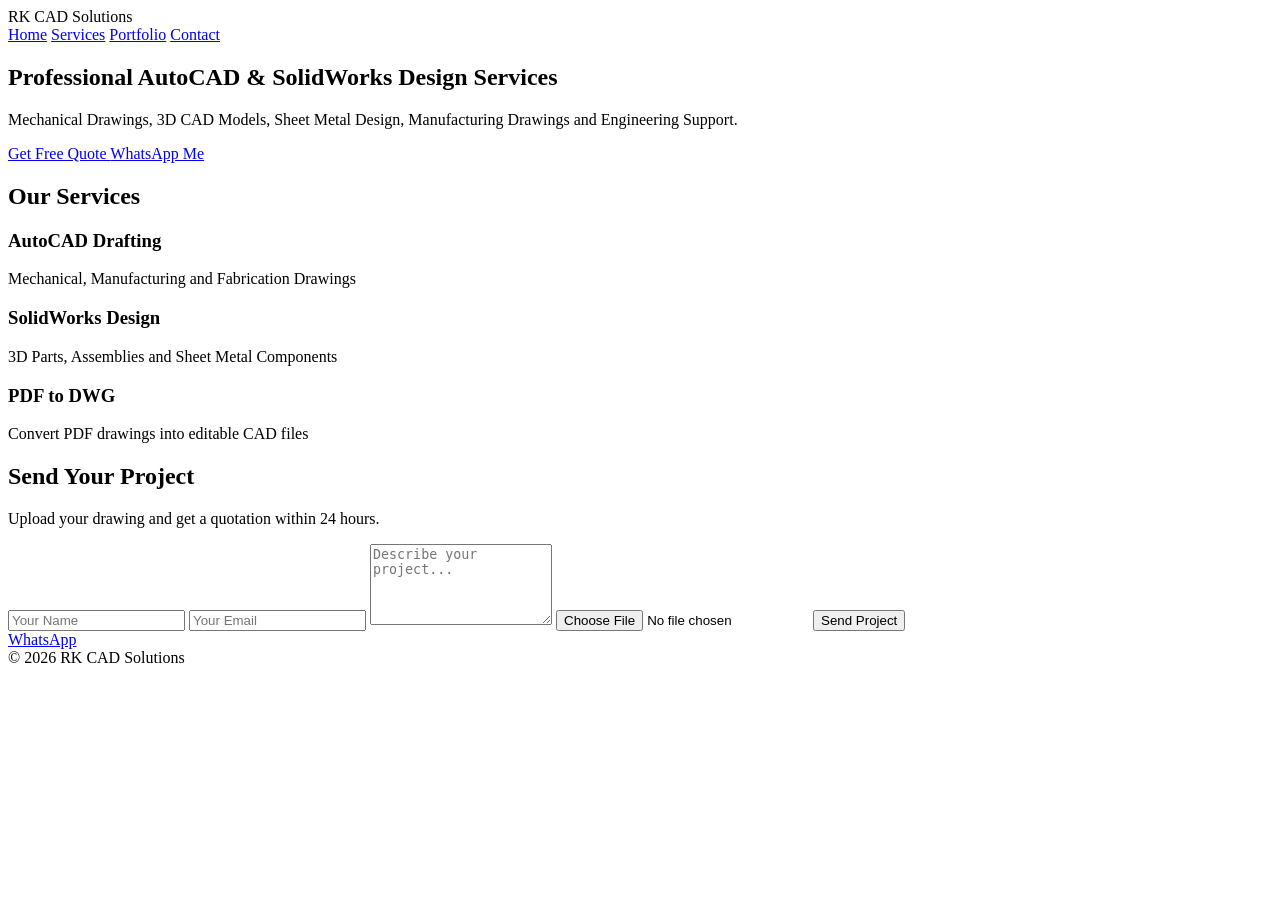
==== index.html @ ea782892 "Create index.html" ====
<!DOCTYPE html>
<html lang="en">
<head>
<meta charset="UTF-8">
<meta name="viewport" content="width=device-width, initial-scale=1.0">
<title>RK CAD Solutions</title>

<link rel="stylesheet"
href="{{ url_for('static', filename='style.css') }}">
</head>

<body>

<header>
    <div class="logo">
        RK CAD Solutions
    </div>

    <nav>
        <a href="/">Home</a>
        <a href="#">Services</a>
        <a href="#">Portfolio</a>
        <a href="#">Contact</a>
    </nav>
</header>

<section class="hero">

    <div class="hero-content">

        <h1>
            Professional AutoCAD & SolidWorks Design Services
        </h1>

        <p>
            Mechanical Drawings, 3D CAD Models, Sheet Metal Design,
            Manufacturing Drawings and Engineering Support.
        </p>

        <div class="hero-buttons">

            <a href="#contact" class="btn">
                Get Free Quote
            </a>

            <a href="https://wa.me/918770573129"
               class="btn whatsapp-btn">
                WhatsApp Me
            </a>

        </div>

    </div>

</section>

<section class="services">

<h2>Our Services</h2>

<div class="cards">

<div class="card">
<h3>AutoCAD Drafting</h3>
<p>
Mechanical, Manufacturing and Fabrication Drawings
</p>
</div>

<div class="card">
<h3>SolidWorks Design</h3>
<p>
3D Parts, Assemblies and Sheet Metal Components
</p>
</div>

<div class="card">
<h3>PDF to DWG</h3>
<p>
Convert PDF drawings into editable CAD files
</p>
</div>

</div>

</section>


<section class="contact" id="contact">

    <h2>Send Your Project</h2>

    <p>
        Upload your drawing and get a quotation within 24 hours.
    </p>

    <form action="/upload"
          method="POST"
          enctype="multipart/form-data">

        <input type="text"
               name="name"
               placeholder="Your Name"
               required>

        <input type="email"
               name="email"
               placeholder="Your Email"
               required>

        <textarea
                name="details"
                placeholder="Describe your project..."
                rows="5"></textarea>

        <input type="file"
               name="file"
               accept=".pdf,.dwg,.dxf,.step,.stp"
               required>

        <button type="submit">
            Send Project
        </button>

    </form>

</section>

<a href="https://wa.me/918770573129"
class="floating-whatsapp">
WhatsApp
</a>

<footer>
© 2026 RK CAD Solutions
</footer>

</body>
</html>
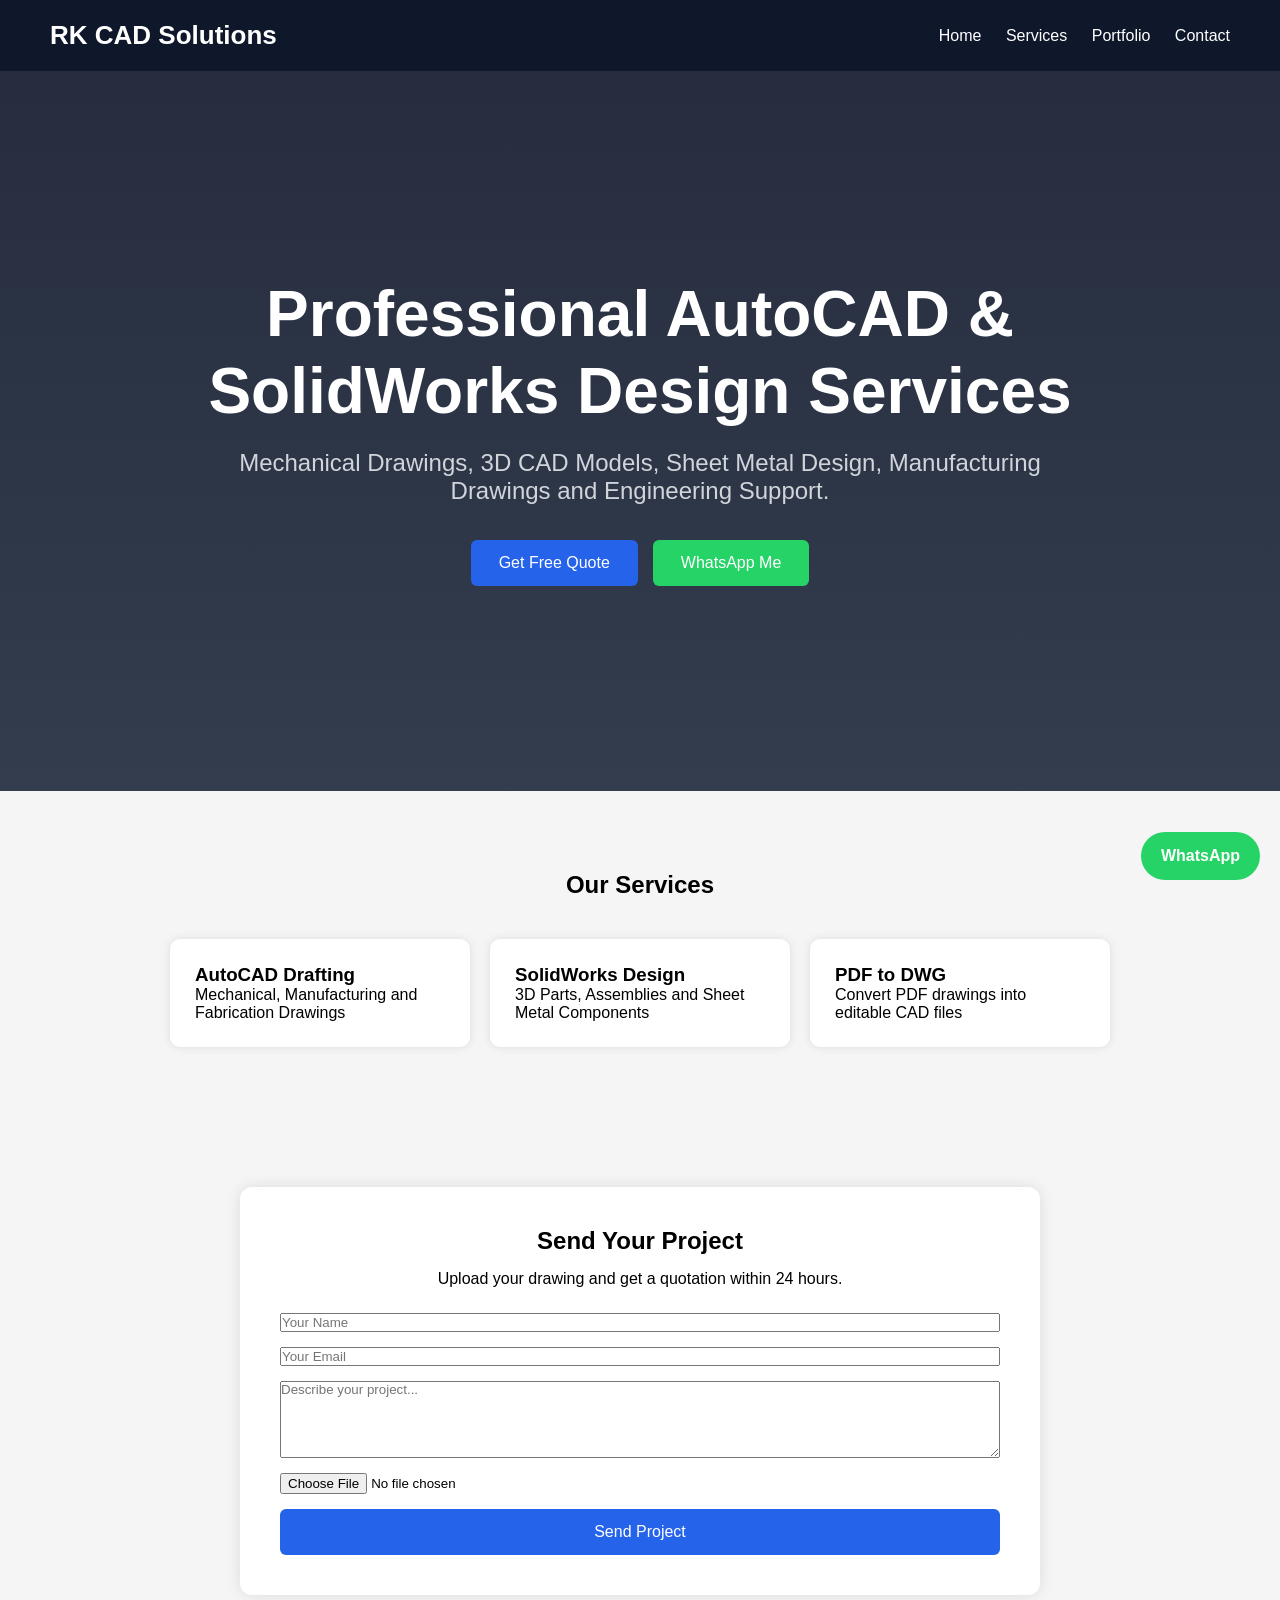
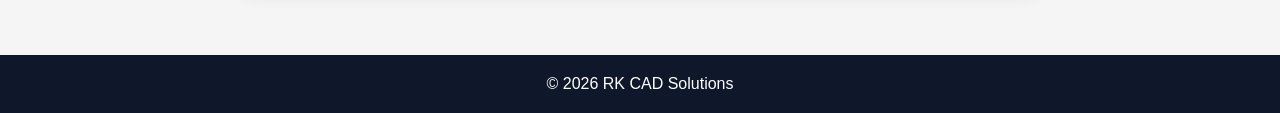
==== commit 8c743317: "Update index.html" ====
--- a/index.html
+++ b/index.html
@@ -5,8 +5,7 @@
 <meta name="viewport" content="width=device-width, initial-scale=1.0">
 <title>RK CAD Solutions</title>
 
-<link rel="stylesheet"
-href="{{ url_for('static', filename='style.css') }}">
+<link rel="stylesheet" href="static/style.css">
 </head>
 
 <body>
--- a/static/style.css
+++ b/static/style.css
@@ -0,0 +1,199 @@
+*{
+    margin:0;
+    padding:0;
+    box-sizing:border-box;
+    font-family:Arial,sans-serif;
+}
+
+body{
+    background:#f5f5f5;
+}
+
+header{
+    background:#0f172a;
+    color:white;
+    padding:20px 50px;
+    display:flex;
+    justify-content:space-between;
+    align-items:center;
+
+    position:sticky;
+    top:0;
+    z-index:1000;
+}
+
+.logo{
+    font-size:26px;
+    font-weight:bold;
+}
+
+nav a{
+    color:white;
+    text-decoration:none;
+    margin-left:20px;
+}
+
+.hero{
+    min-height:80vh;
+    display:flex;
+    justify-content:center;
+    align-items:center;
+    text-align:center;
+
+    background:linear-gradient(
+        rgba(15,23,42,0.9),
+        rgba(30,41,59,0.9)
+    );
+
+    color:white;
+    padding:40px;
+}
+
+.hero-content{
+    max-width:900px;
+}
+
+.hero h1{
+    font-size:64px;
+    margin-bottom:20px;
+    line-height:1.2;
+}
+
+.hero p{
+    font-size:24px;
+    margin-bottom:35px;
+    color:#d1d5db;
+}
+
+.hero-buttons{
+    display:flex;
+    justify-content:center;
+    gap:15px;
+    flex-wrap:wrap;
+}
+
+.btn{
+    background:#2563eb;
+    color:white;
+    padding:12px 25px;
+    text-decoration:none;
+    border-radius:6px;
+}
+
+.services{
+    padding:80px 40px;
+}
+
+.services h2{
+    text-align:center;
+    margin-bottom:40px;
+}
+
+.cards{
+    display:flex;
+    gap:20px;
+    justify-content:center;
+    flex-wrap:wrap;
+}
+
+.card{
+    background:white;
+    width:300px;
+    padding:25px;
+    border-radius:10px;
+    box-shadow:0 0 10px rgba(0,0,0,0.1);
+    transition:0.3s;
+}
+
+.card:hover{
+    transform:translateY(-8px);
+}
+
+.btn,
+
+.contact button{
+    background:#2563eb;
+    color:white;
+    border:none;
+    padding:14px 28px;
+    border-radius:6px;
+    text-decoration:none;
+    cursor:pointer;
+    transition:0.3s;
+}
+
+.btn:hover,
+
+.contact button:hover{
+    background:#1d4ed8;
+}
+
+footer{
+    background:#0f172a;
+    color:white;
+    text-align:center;
+    padding:20px;
+}
+
+.floating-whatsapp{
+    position:fixed;
+    right:20px;
+    bottom:20px;
+    background:#25D366;
+    color:white;
+    padding:15px 20px;
+    border-radius:50px;
+    text-decoration:none;
+    font-weight:bold;
+}
+
+.whatsapp-btn{
+    background:#25D366;
+}
+
+.whatsapp-btn:hover{
+    background:#1da851;
+}
+
+.contact{
+    max-width:800px;
+    margin:60px auto;
+    background:white;
+    padding:40px;
+    border-radius:12px;
+    box-shadow:0 0 15px rgba(0,0,0,0.1);
+}
+
+.contact h2{
+    text-align:center;
+    margin-bottom:15px;
+}
+
+.contact p{
+    text-align:center;
+    margin-bottom:25px;
+}
+
+.contact input:focus,
+.contact textarea:focus{
+    outline:none;
+    border:2px solid #2563eb;
+}
+
+.contact button{
+    width:100%;
+    padding:14px;
+    background:#2563eb;
+    color:white;
+    border:none;
+    border-radius:6px;
+    cursor:pointer;
+    font-size:16px;
+}
+
+.contact form{
+    display:flex;
+    flex-direction:column;
+    gap:15px;
+}
+
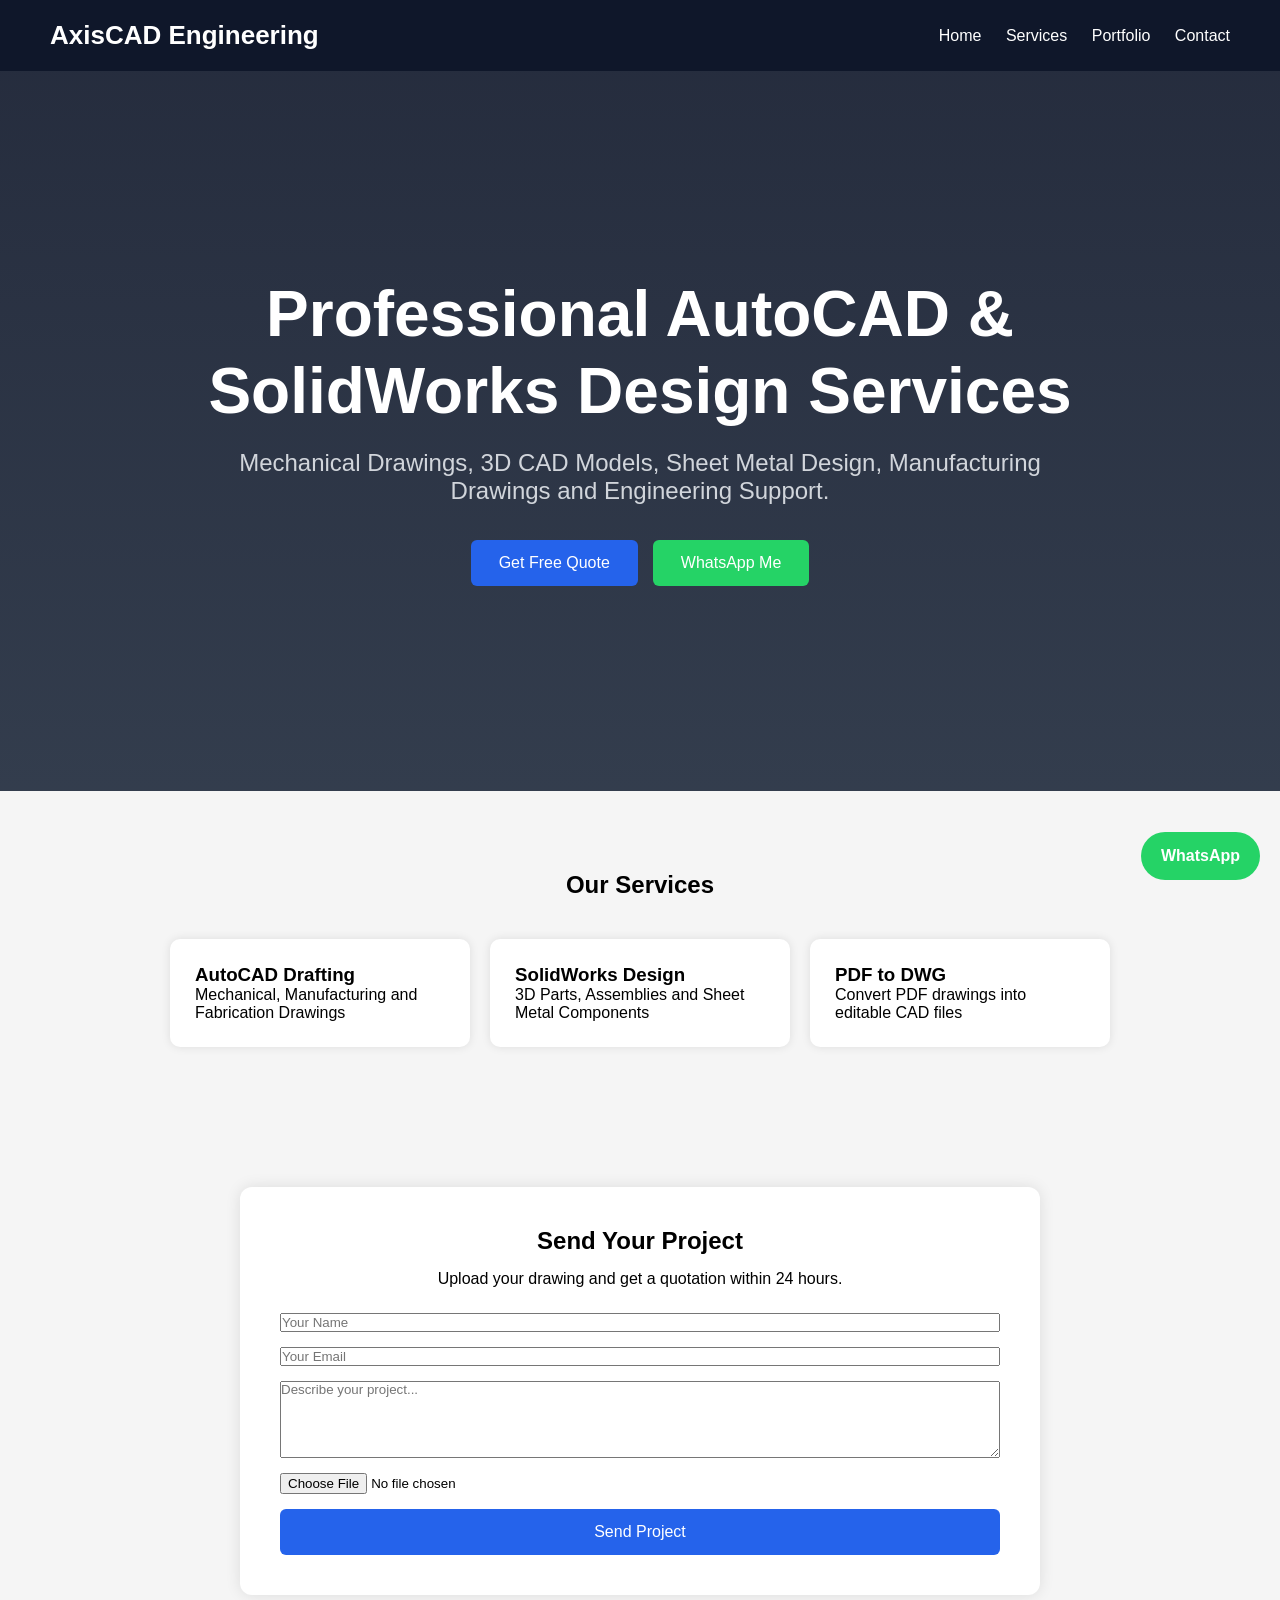
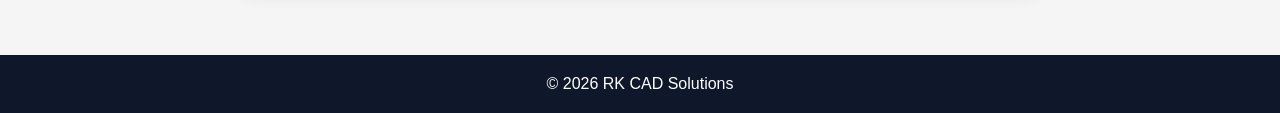
==== commit 708f159e: "Update index.html" ====
--- a/index.html
+++ b/index.html
@@ -3,7 +3,7 @@
 <head>
 <meta charset="UTF-8">
 <meta name="viewport" content="width=device-width, initial-scale=1.0">
-<title>RK CAD Solutions</title>
+<title>AxisCAD Engineering</title>
 
 <link rel="stylesheet" href="static/style.css">
 </head>
@@ -12,15 +12,15 @@
 
 <header>
     <div class="logo">
-        RK CAD Solutions
+        AxisCAD Engineering
     </div>
 
     <nav>
-        <a href="/">Home</a>
-        <a href="#">Services</a>
-        <a href="#">Portfolio</a>
-        <a href="#">Contact</a>
-    </nav>
+    <a href="index.html">Home</a>
+    <a href="services.html">Services</a>
+    <a href="portfolio.html">Portfolio</a>
+    <a href="contact.html">Contact</a>
+</nav>
 </header>
 
 <section class="hero">
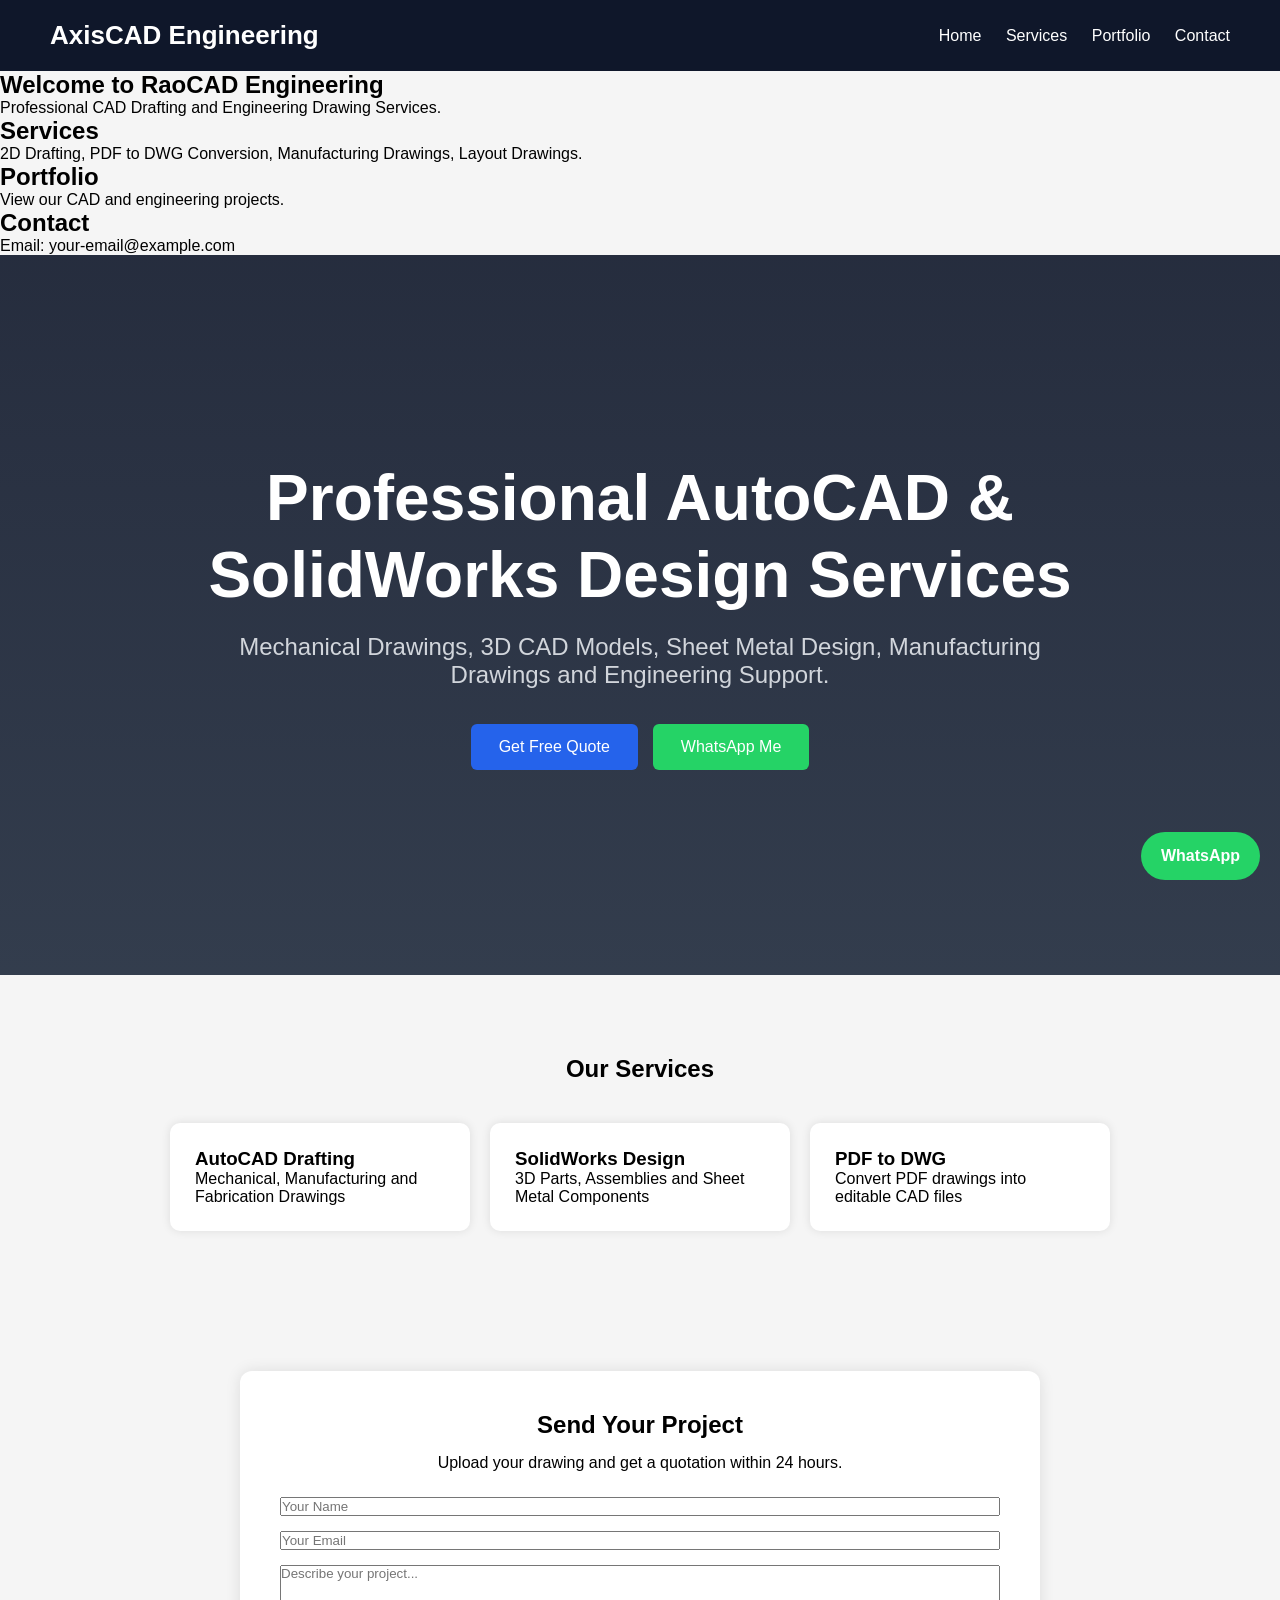
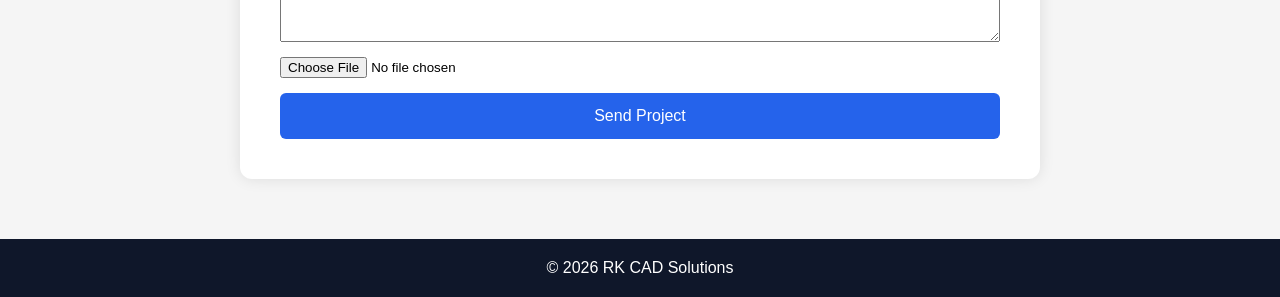
==== commit 171667ad: "Update index.html" ====
--- a/index.html
+++ b/index.html
@@ -22,6 +22,27 @@
     <a href="contact.html">Contact</a>
 </nav>
 </header>
+
+<section id="home">
+    <h1>Welcome to RaoCAD Engineering</h1>
+    <p>Professional CAD Drafting and Engineering Drawing Services.</p>
+</section>
+
+<section id="services">
+    <h2>Services</h2>
+    <p>2D Drafting, PDF to DWG Conversion, Manufacturing Drawings, Layout Drawings.</p>
+</section>
+
+<section id="portfolio">
+    <h2>Portfolio</h2>
+    <p>View our CAD and engineering projects.</p>
+</section>
+
+<section id="contact">
+    <h2>Contact</h2>
+    <p>Email: your-email@example.com</p>
+</section>    
+    
 
 <section class="hero">
 
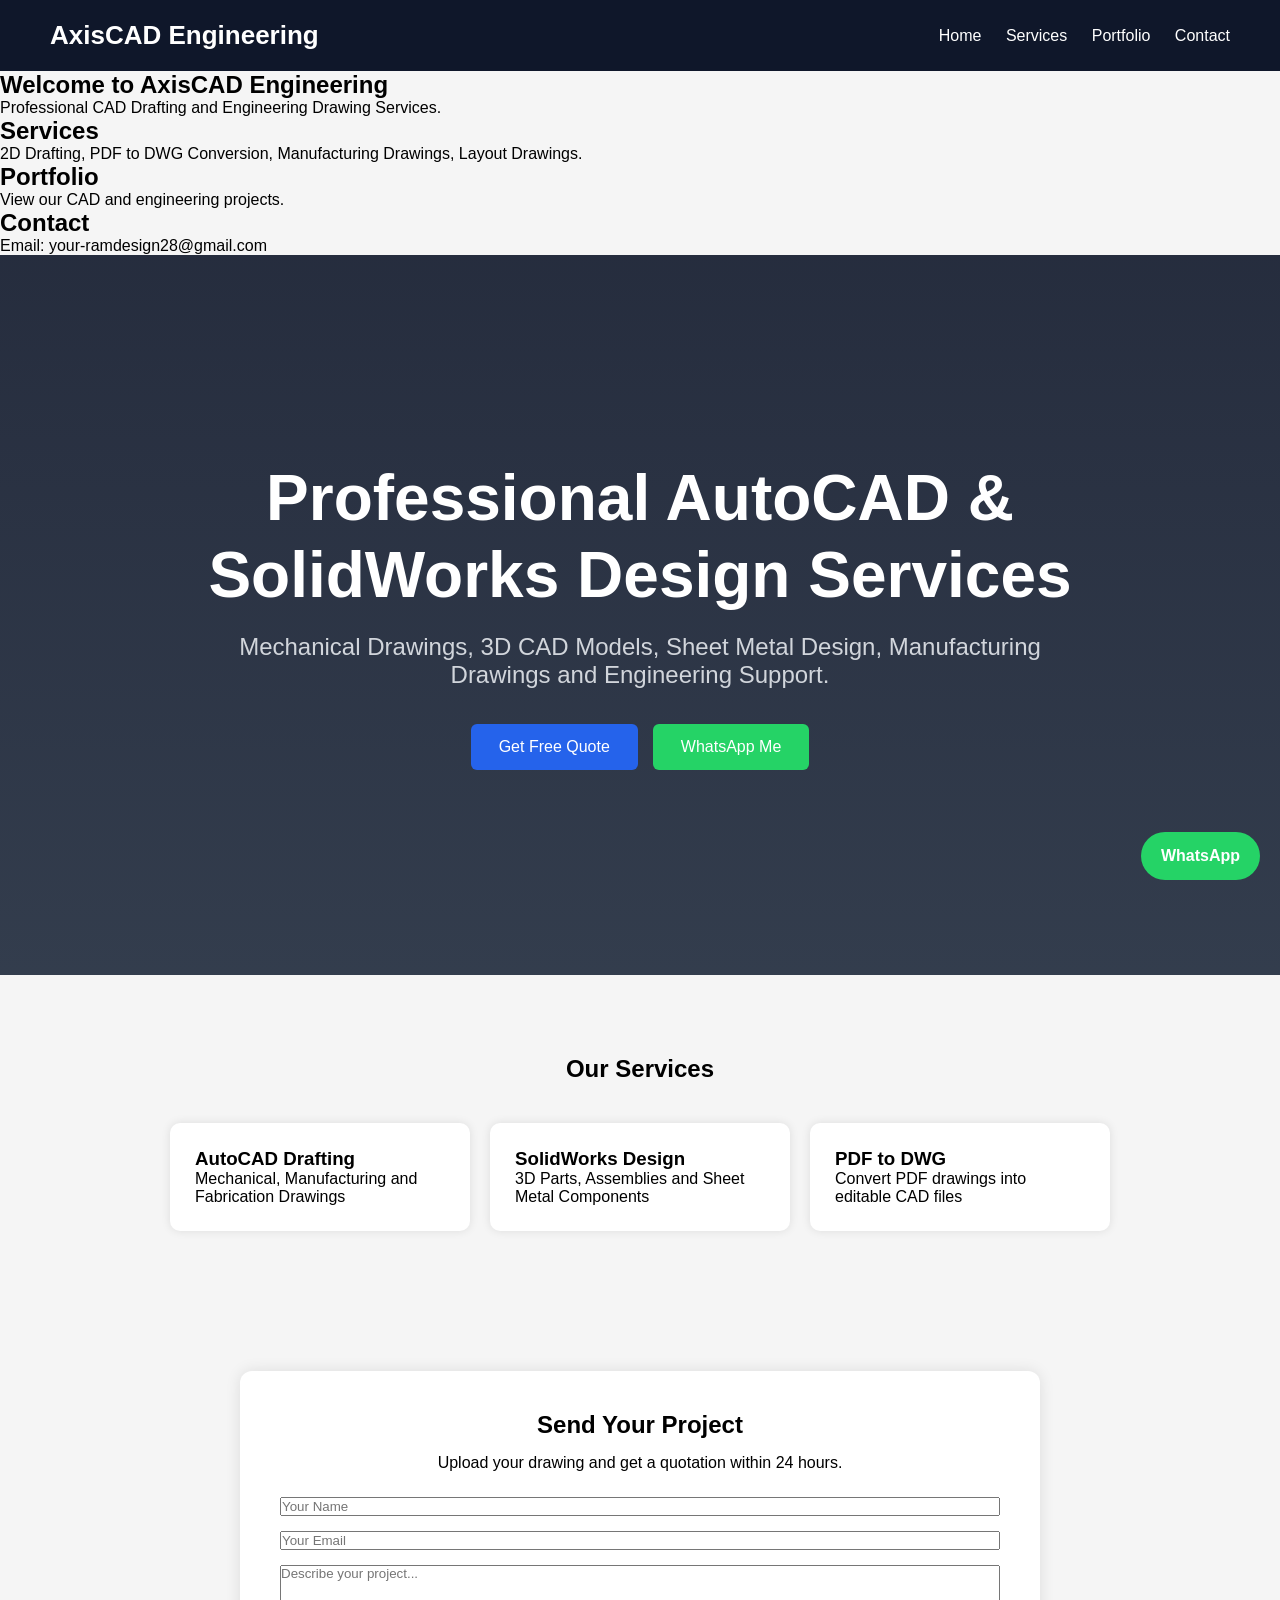
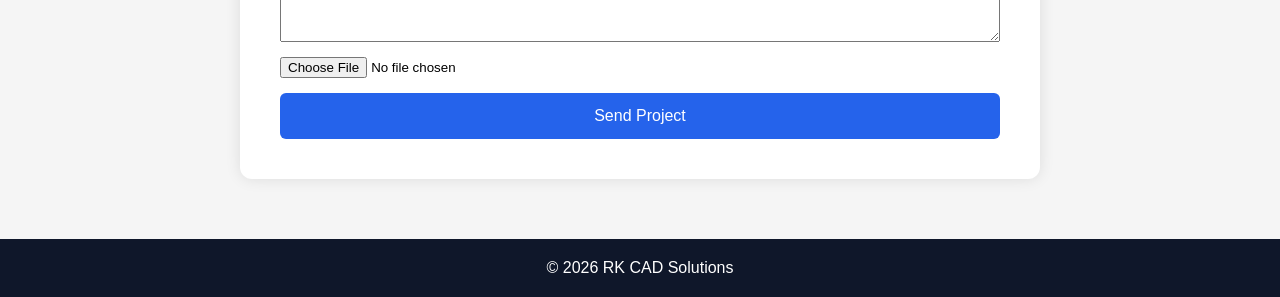
==== commit 0fa3de26: "Update index.html" ====
--- a/index.html
+++ b/index.html
@@ -24,7 +24,7 @@
 </header>
 
 <section id="home">
-    <h1>Welcome to RaoCAD Engineering</h1>
+    <h1>Welcome to AxisCAD Engineering</h1>
     <p>Professional CAD Drafting and Engineering Drawing Services.</p>
 </section>
 
@@ -40,7 +40,7 @@
 
 <section id="contact">
     <h2>Contact</h2>
-    <p>Email: your-email@example.com</p>
+    <p>Email: your-ramdesign28@gmail.com</p>
 </section>    
     
 
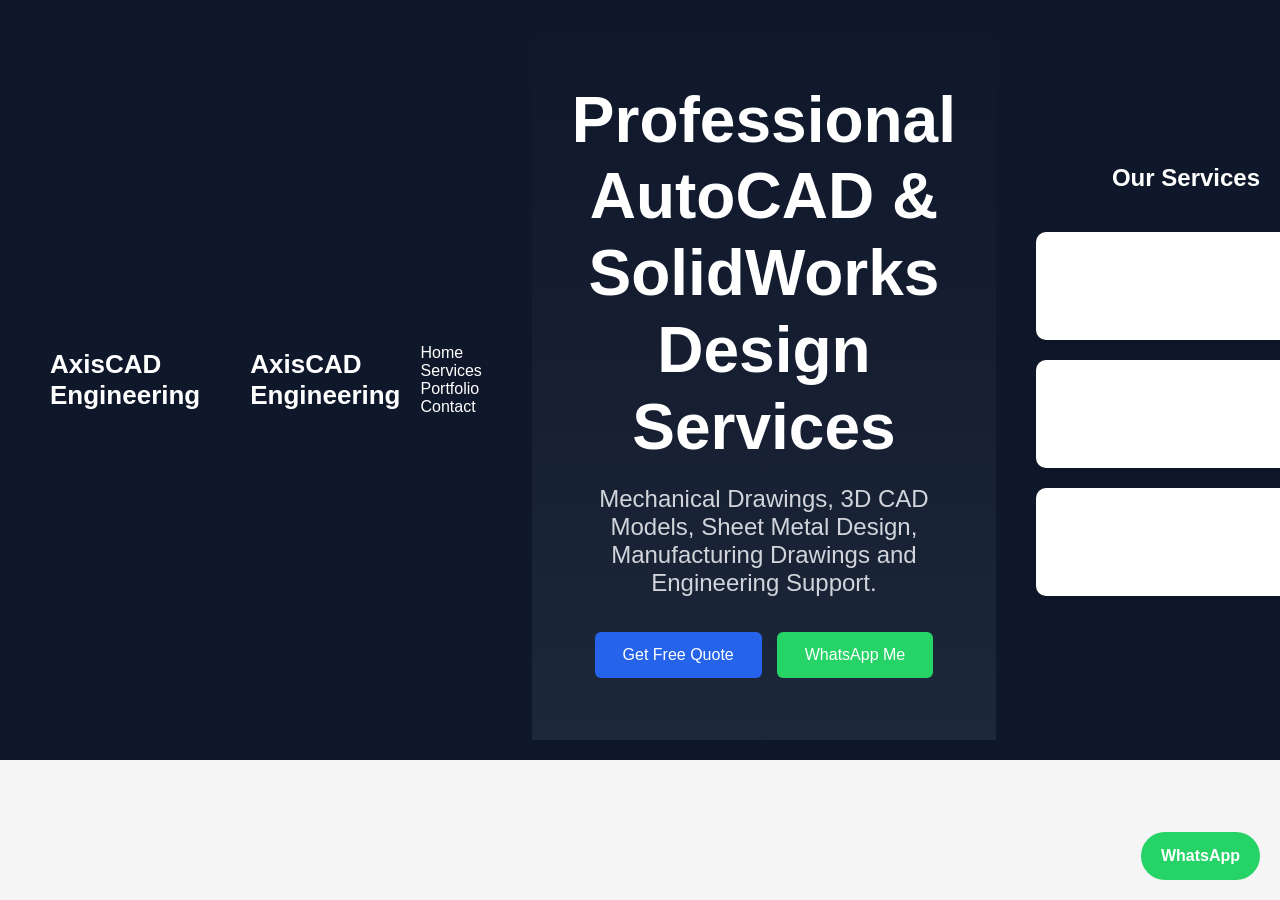
==== commit 43889002: "Update index.html" ====
--- a/index.html
+++ b/index.html
@@ -16,35 +16,25 @@
     </div>
 
     <nav>
-    <a href="index.html">Home</a>
-    <a href="services.html">Services</a>
-    <a href="portfolio.html">Portfolio</a>
-    <a href="contact.html">Contact</a>
+    <section id="home">
+    <section id="services">
+    <section id="portfolio">
+    <section id="contact">
 </nav>
+<header>
+    <div class="logo">
+        AxisCAD Engineering
+    </div>
+
+    <nav>
+        <a href="#home">Home</a>
+        <a href="#services">Services</a>
+        <a href="#portfolio">Portfolio</a>
+        <a href="#contact">Contact</a>
+    </nav>
 </header>
 
-<section id="home">
-    <h1>Welcome to AxisCAD Engineering</h1>
-    <p>Professional CAD Drafting and Engineering Drawing Services.</p>
-</section>
-
-<section id="services">
-    <h2>Services</h2>
-    <p>2D Drafting, PDF to DWG Conversion, Manufacturing Drawings, Layout Drawings.</p>
-</section>
-
-<section id="portfolio">
-    <h2>Portfolio</h2>
-    <p>View our CAD and engineering projects.</p>
-</section>
-
-<section id="contact">
-    <h2>Contact</h2>
-    <p>Email: your-ramdesign28@gmail.com</p>
-</section>    
-    
-
-<section class="hero">
+<section id="home" class="hero">
 
     <div class="hero-content">
 
@@ -74,75 +64,74 @@
 
 </section>
 
-<section class="services">
+<section id="services" class="services">
 
-<h2>Our Services</h2>
+    <h2>Our Services</h2>
 
-<div class="cards">
+    <div class="cards">
 
-<div class="card">
-<h3>AutoCAD Drafting</h3>
-<p>
-Mechanical, Manufacturing and Fabrication Drawings
-</p>
-</div>
+        <div class="card">
+            <h3>AutoCAD Drafting</h3>
+            <p>
+                Mechanical, Manufacturing and Fabrication Drawings
+            </p>
+        </div>
 
-<div class="card">
-<h3>SolidWorks Design</h3>
-<p>
-3D Parts, Assemblies and Sheet Metal Components
-</p>
-</div>
+        <div class="card">
+            <h3>SolidWorks Design</h3>
+            <p>
+                3D Parts, Assemblies and Sheet Metal Components
+            </p>
+        </div>
 
-<div class="card">
-<h3>PDF to DWG</h3>
-<p>
-Convert PDF drawings into editable CAD files
-</p>
-</div>
+        <div class="card">
+            <h3>PDF to DWG Conversion</h3>
+            <p>
+                Convert PDF drawings into editable CAD files
+            </p>
+        </div>
 
-</div>
+    </div>
 
 </section>
 
+<section id="portfolio">
 
-<section class="contact" id="contact">
-
-    <h2>Send Your Project</h2>
+    <h2>Portfolio</h2>
 
     <p>
-        Upload your drawing and get a quotation within 24 hours.
+        Mechanical Drawings, Manufacturing Drawings,
+        CAD Drafting Projects and 3D Models.
     </p>
 
-    <form action="/upload"
-          method="POST"
-          enctype="multipart/form-data">
+</section>
 
-        <input type="text"
-               name="name"
-               placeholder="Your Name"
-               required>
+<section id="contact" class="contact">
 
-        <input type="email"
-               name="email"
-               placeholder="Your Email"
-               required>
+    <h2>Contact Us</h2>
 
-        <textarea
-                name="details"
-                placeholder="Describe your project..."
-                rows="5"></textarea>
+    <p>
+        Need CAD drafting or engineering design support?
+    </p>
 
-        <input type="file"
-               name="file"
-               accept=".pdf,.dwg,.dxf,.step,.stp"
-               required>
+    <p>
+        Email:
+        <a href="mailto:ramdesign28@gmail.com">
+            ramdesign28@gmail.com
+        </a>
+    </p>
 
-        <button type="submit">
-            Send Project
-        </button>
+    <p>
+        WhatsApp:
+        <a href="https://wa.me/918770573129">
+            +91 87705 73129
+        </a>
+    </p>
 
-    </form>
+    <a href="https://wa.me/918770573129"
+       class="btn whatsapp-btn">
+        Send Project on WhatsApp
+    </a>
 
 </section>
 
@@ -152,7 +141,7 @@
 </a>
 
 <footer>
-© 2026 RK CAD Solutions
+© 2026 AxisCAD Engineering
 </footer>
 
 </body>
